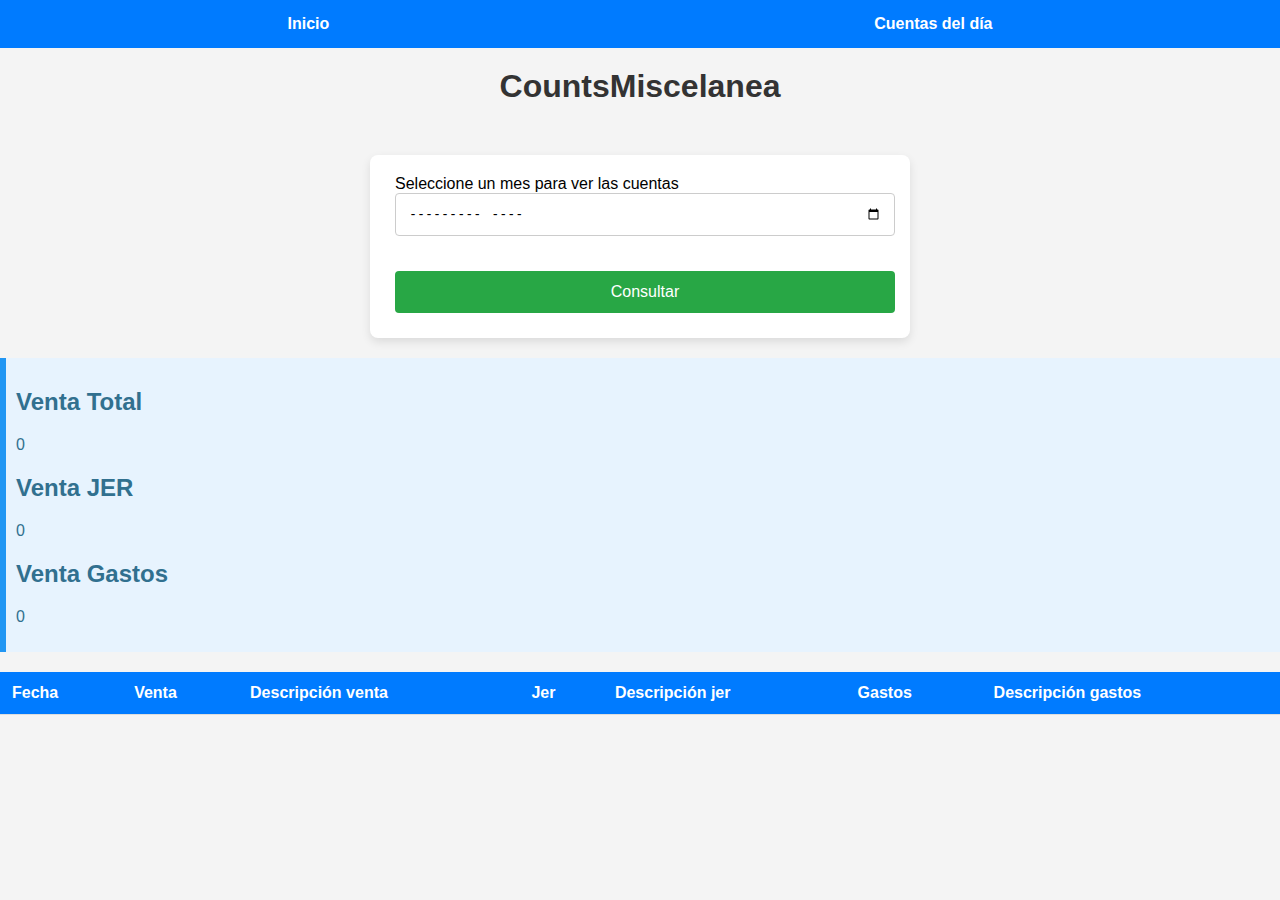
==== counts.html @ fca9a11a "update all app" ====
<!DOCTYPE html>
<html lang="es">

<head>
    <meta charset="UTF-8">
    <meta name="viewport" content="width=device-width, initial-scale=1.0">
    <meta http-equiv="X-UA-Compatible" content="ie=edge">
    <link rel="stylesheet" href="./css/style.css">
    <meta og:title="CountsMiscelanea">
    <meta og:description="App de ventas y gastos de la Papeleria y miscelanea">
    <meta og:url="https://counts-miscelanea.vercel.app/">
    <meta og:image="https://counts-miscelanea.vercel.app/">
    <meta og:site_name="CountsMiscelanea">
    <meta og:type="website">
    <meta og:locale="es_CO">
    <meta og:author="Metatech">
    <link rel="shortcut icon" href="https://static.thenounproject.com/png/154887-200.png" type="image/png">

    <title>CountsMiscelanea</title>
</head>

<body>
    <div id="nav">
        <a href="/index.html">Inicio</a>
        <a href="#nav" class="active">Cuentas del día</a>
        <!-- <a href="/graphics.html">Graficas del mes</a> -->

    </div>
    <h1>CountsMiscelanea</h1>
    <div>
        <div>
            <form action="">
                <div>
                    <label for="dateMonthSearch">Seleccione un mes para ver las cuentas</label>
                   <input type="month" name="dateMonthSearch" id="dateMonthSearch" required>
                </div>
                <input type="submit" value="Consultar" id="btnSearch">
            </form>
            <div id="messageResult">
                <div>
                    <h2>Venta Total</h2>
                    <p id="totalVenta"></p>
                </div>
                <div>
                    <h2>Venta JER</h2>
                    <p id="totalJER"></p>
                </div>
                <div>
                    <h2>Venta Gastos</h2>
                    <p id="totalGastos"></p>
                </div>
            </div>
        </div>
        <div>
            <table>
                <thead>
                    <tr>
                        <th>Fecha</th>
                        <th>Venta</th>
                        <th>Descripción venta</th>
                        <th>Jer</th>
                        <th>Descripción jer</th>
                        <th>Gastos</th>
                        <th>Descripción gastos</th>
                    </tr>
                </thead>
                <tbody id="counts">
                </tbody>
            </table>
        </div>
    </div>

    <script src="./js/counts.js"></script>
</body>

</html>
---- css/style.css ----
/* Estilos generales */
body {
  font-family: "Arial", sans-serif;
  background-color: #f4f4f4;
  margin: 0;
  padding: 0;
}

/* Navegación */
#nav {
  background-color: #007bff;
  color: white;
  padding: 15px;
  text-align: center;
  position: sticky;
  top: 0;
  z-index: 1000;
  display: flex;
  justify-content: space-around;
  align-items: center;
}

#nav a {
  color: white;
  text-decoration: none;
  margin: 0 15px;
  font-weight: bold;
  transition: color 0.3s;
}

#nav a:hover {
  color: #ffcc00; /* Color al pasar el mouse */
}

/* Títulos */
h1 {
  text-align: center;
  color: #333;
  margin: 20px 0;
}

/* Contenedor principal */
.container {
  width: 90%;
  max-width: 1200px;
  margin: auto;
  overflow: hidden;
}

/* Formularios */
form {
  background: white;
  padding: 20px;
  margin: 20px 0;
  border-radius: 8px;
  box-shadow: 0 4px 10px rgba(0, 0, 0, 0.1);
  display: flex;
  flex-wrap: wrap;
  flex-direction: column;
  justify-content: space-between;
  align-items: center;
  transition: box-shadow 0.3s;
  max-width: 500px;
  margin: auto;
  margin-top: 50px;
  gap: 15px;
}

form:hover {
  box-shadow: 0 8px 16px rgba(0, 0, 0, 0.2);
}

form label {
  width: 100%;
}   

form div {
  width: 100%;
}

form p {
  width: 100%;
}

form input,
form select {
  width: 100%;
  padding: 12px;
  border: 1px solid #ccc;
  border-radius: 4px;
  box-sizing: border-box;
  margin-bottom: 15px; /* Espaciado entre campos */
}


/* Estilos de entrada */
input[type="text"],
input[type="number"],
input[type="date"],
select {
  width: 100%;
  padding: 12px;
  border: 1px solid #ccc;
  border-radius: 4px;
  box-sizing: border-box;
  transition: border-color 0.3s;
  margin-bottom: 15px; /* Espaciado entre campos */
}

input[type="text"]:focus,
input[type="number"]:focus,
input[type="date"]:focus,
select:focus {
  border-color: #007bff; /* Color al enfocar */
}

/* Botones */
button,
input[type="button"],
input[type="submit"] {
  background-color: #28a745;
  color: white;
  border: none;
  padding: 12px 20px;
  border-radius: 4px;
  cursor: pointer;
  font-size: 16px;
  transition: background-color 0.3s;
  margin: 5px; /* Espaciado entre botones */
  flex: 1; /* Permitir que los botones crezcan */
}

button:hover,
input[type="button"]:hover,
input[type="submit"]:hover {
  background-color: #218838;
}

/* Disposición de botones en formularios */
.form-buttons {
  display: flex;
  justify-content: space-between; /* Espacio entre botones */
  flex-wrap: wrap; /* Permitir que los botones se envuelvan en pantallas pequeñas */
}

/* Tablas */
table {
  width: 100%;
  border-collapse: collapse;
  margin-top: 20px;
}

th,
td {
  padding: 12px;
  text-align: left;
  border-bottom: 1px solid #ddd;
}

th {
  background-color: #007bff;
  color: white;
}

tbody tr:hover {
  background-color: #f1f1f1;
}

/* Mensajes */
#messageResult {
  margin: 20px 0;
  padding: 10px;
  background-color: #e7f3fe;
  border-left: 6px solid #2196f3;
  color: #31708f;
}

/* Estilos responsivos */
@media (max-width: 768px) {
  #nav {
    padding: 10px;
  }

  #nav a {
    margin: 0 10px;
    font-size: 14px;
  }

  form {
    padding: 15px;
  }

  h1 {
    font-size: 24px;
  }

  button,
  input[type="button"],
  input[type="submit"] {
    flex: 1; /* Botones ocupan el mismo espacio */
    margin: 5px 0; /* Espaciado vertical en botones */
  }
}

@media (max-width: 480px) {
  #nav a {
    display: block;
    margin: 5px 0;
  }

  form {
    margin: 10px 0;
  }
}
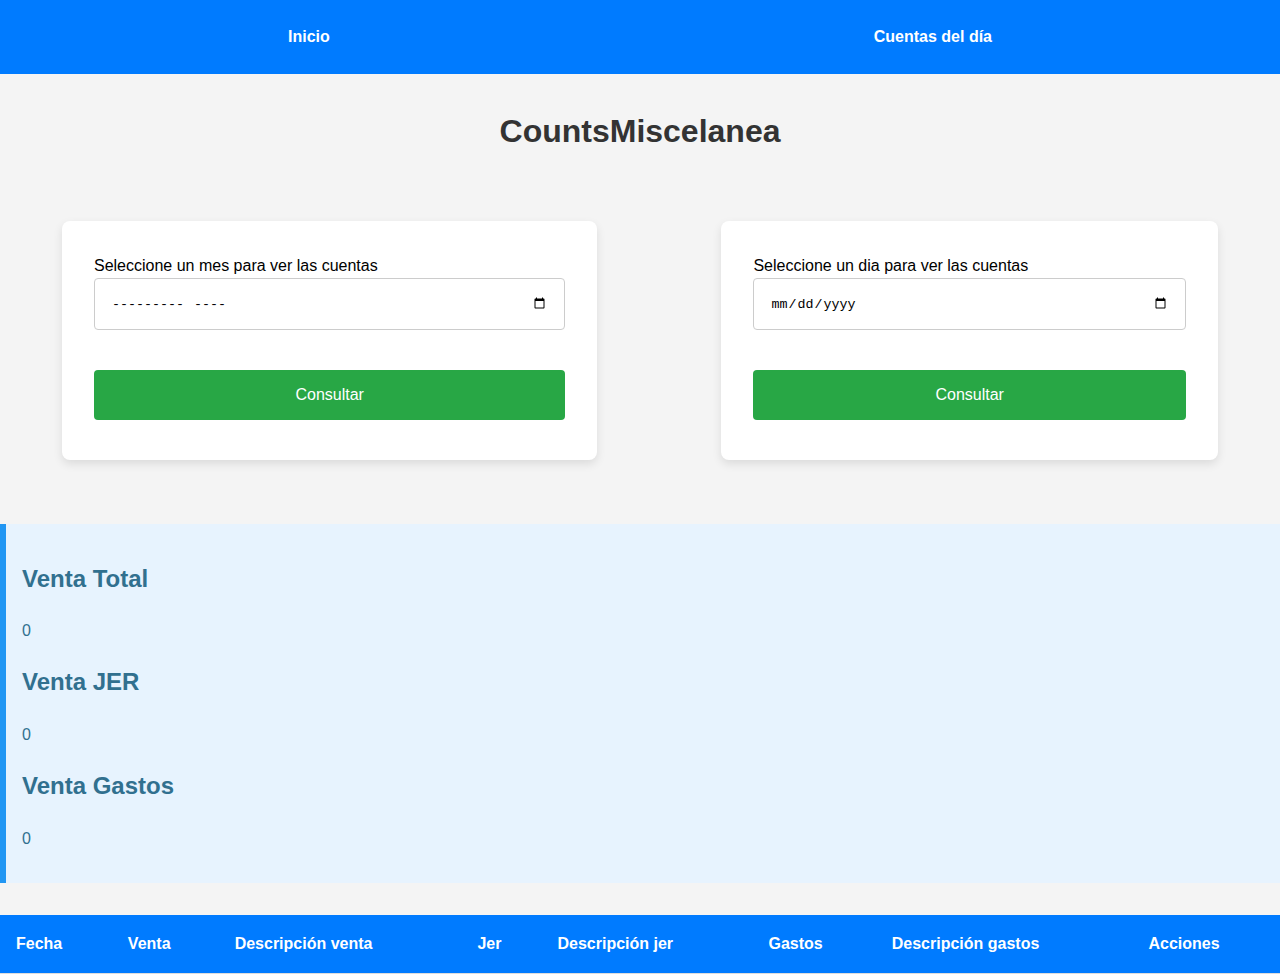
==== commit 4f3992a6: "update filters and styles" ====
--- a/counts.html
+++ b/counts.html
@@ -29,13 +29,25 @@
     <h1>CountsMiscelanea</h1>
     <div>
         <div>
-            <form action="">
-                <div>
-                    <label for="dateMonthSearch">Seleccione un mes para ver las cuentas</label>
-                   <input type="month" name="dateMonthSearch" id="dateMonthSearch" required>
-                </div>
-                <input type="submit" value="Consultar" id="btnSearch">
-            </form>
+            <div class="search">
+
+                <form action="">
+                    <div>
+                        <label for="dateMonthSearch">Seleccione un mes para ver las cuentas</label>
+                        <input type="month" name="dateMonthSearch" id="dateMonthSearch" required>
+                    </div>
+                    <input type="submit" value="Consultar" id="btnSearch">
+                </form>
+                <!-- --------------------------------------------------------------------- -->
+                <form action="">
+                    <div>
+                        <label for="dateDaySearch">Seleccione un dia para ver las cuentas</label>
+                        <input type="date" name="dateDaySearch" id="dateDaySearch" required>
+                    </div>
+                    <input type="submit" value="Consultar" id="btnSearchDay">
+                </form>
+ 
+            </div>
             <div id="messageResult">
                 <div>
                     <h2>Venta Total</h2>
@@ -62,6 +74,7 @@
                         <th>Descripción jer</th>
                         <th>Gastos</th>
                         <th>Descripción gastos</th>
+                        <th>Acciones</th>
                     </tr>
                 </thead>
                 <tbody id="counts">
--- a/css/style.css
+++ b/css/style.css
@@ -1,214 +1,236 @@
 /* Estilos generales */
 body {
-  font-family: "Arial", sans-serif;
-  background-color: #f4f4f4;
-  margin: 0;
-  padding: 0;
-}
-
-/* Navegación */
-#nav {
-  background-color: #007bff;
-  color: white;
-  padding: 15px;
-  text-align: center;
-  position: sticky;
-  top: 0;
-  z-index: 1000;
-  display: flex;
-  justify-content: space-around;
-  align-items: center;
-}
-
-#nav a {
-  color: white;
-  text-decoration: none;
-  margin: 0 15px;
-  font-weight: bold;
-  transition: color 0.3s;
-}
-
-#nav a:hover {
-  color: #ffcc00; /* Color al pasar el mouse */
-}
-
-/* Títulos */
-h1 {
-  text-align: center;
-  color: #333;
-  margin: 20px 0;
-}
-
-/* Contenedor principal */
-.container {
-  width: 90%;
-  max-width: 1200px;
-  margin: auto;
-  overflow: hidden;
-}
-
-/* Formularios */
-form {
-  background: white;
-  padding: 20px;
-  margin: 20px 0;
-  border-radius: 8px;
-  box-shadow: 0 4px 10px rgba(0, 0, 0, 0.1);
-  display: flex;
-  flex-wrap: wrap;
-  flex-direction: column;
-  justify-content: space-between;
-  align-items: center;
-  transition: box-shadow 0.3s;
-  max-width: 500px;
-  margin: auto;
-  margin-top: 50px;
-  gap: 15px;
-}
-
-form:hover {
-  box-shadow: 0 8px 16px rgba(0, 0, 0, 0.2);
-}
-
-form label {
-  width: 100%;
-}   
-
-form div {
-  width: 100%;
-}
-
-form p {
-  width: 100%;
-}
-
-form input,
-form select {
-  width: 100%;
-  padding: 12px;
-  border: 1px solid #ccc;
-  border-radius: 4px;
-  box-sizing: border-box;
-  margin-bottom: 15px; /* Espaciado entre campos */
-}
-
-
-/* Estilos de entrada */
-input[type="text"],
-input[type="number"],
-input[type="date"],
-select {
-  width: 100%;
-  padding: 12px;
-  border: 1px solid #ccc;
-  border-radius: 4px;
-  box-sizing: border-box;
-  transition: border-color 0.3s;
-  margin-bottom: 15px; /* Espaciado entre campos */
-}
-
-input[type="text"]:focus,
-input[type="number"]:focus,
-input[type="date"]:focus,
-select:focus {
-  border-color: #007bff; /* Color al enfocar */
-}
-
-/* Botones */
-button,
-input[type="button"],
-input[type="submit"] {
-  background-color: #28a745;
-  color: white;
-  border: none;
-  padding: 12px 20px;
-  border-radius: 4px;
-  cursor: pointer;
-  font-size: 16px;
-  transition: background-color 0.3s;
-  margin: 5px; /* Espaciado entre botones */
-  flex: 1; /* Permitir que los botones crezcan */
-}
-
-button:hover,
-input[type="button"]:hover,
-input[type="submit"]:hover {
-  background-color: #218838;
-}
-
-/* Disposición de botones en formularios */
-.form-buttons {
-  display: flex;
-  justify-content: space-between; /* Espacio entre botones */
-  flex-wrap: wrap; /* Permitir que los botones se envuelvan en pantallas pequeñas */
-}
-
-/* Tablas */
-table {
-  width: 100%;
-  border-collapse: collapse;
-  margin-top: 20px;
-}
-
-th,
-td {
-  padding: 12px;
-  text-align: left;
-  border-bottom: 1px solid #ddd;
-}
-
-th {
-  background-color: #007bff;
-  color: white;
-}
-
-tbody tr:hover {
-  background-color: #f1f1f1;
-}
-
-/* Mensajes */
-#messageResult {
-  margin: 20px 0;
-  padding: 10px;
-  background-color: #e7f3fe;
-  border-left: 6px solid #2196f3;
-  color: #31708f;
-}
-
-/* Estilos responsivos */
-@media (max-width: 768px) {
+    font-family: "Arial", sans-serif;
+    background-color: #f4f4f4;
+    margin: 0;
+    padding: 0;
+    min-height: 100dvh;
+    overflow-x: hidden;
+    line-height: 1.6;
+    font-size: 1rem; /* Tamaño base */
+  }
+  
+  /* Navegación */
   #nav {
-    padding: 10px;
-  }
-
+    background-color: #007bff;
+    color: white;
+    padding: 1.5rem 1rem;
+    text-align: center;
+    position: sticky;
+    top: 0;
+    z-index: 1000;
+    display: flex;
+    justify-content: space-around;
+    align-items: center;
+  }
+  
   #nav a {
-    margin: 0 10px;
-    font-size: 14px;
-  }
-
+    color: white;
+    text-decoration: none;
+    margin: 0 1.5rem;
+    font-weight: bold;
+    transition: color 0.3s;
+    font-size: 1rem; /* Ajuste base */
+  }
+  
+  #nav a:hover {
+    color: #ffcc00;
+  }
+  
+  /* Títulos */
+  h1 {
+    text-align: center;
+    color: #333;
+    margin: 2rem 0;
+    font-size: 2rem;
+  }
+  
+  /* Contenedor principal */
+  .container {
+    width: 90%;
+    max-width: 80dvw;
+    margin: 0 auto;
+    overflow: hidden;
+    padding: 0 1rem;
+  }
+  
+  /* Formularios */
   form {
-    padding: 15px;
-  }
-
-  h1 {
-    font-size: 24px;
-  }
-
+    background: white;
+    padding: 2rem;
+    margin: 2rem 0;
+    border-radius: 8px;
+    box-shadow: 0 4px 10px rgba(0, 0, 0, 0.1);
+    display: flex;
+    flex-direction: column;
+    align-items: center;
+    transition: box-shadow 0.3s;
+    max-width: 40dvw;
+    margin: 2rem auto;
+    gap: 1rem;
+  }
+  
+  form:hover {
+    box-shadow: 0 8px 16px rgba(0, 0, 0, 0.2);
+  }
+  
+  form label,
+  form div,
+  form p {
+    width: 100%;
+  }
+  
+  form input,
+  form select {
+    width: 100%;
+    padding: 1rem;
+    border: 1px solid #ccc;
+    border-radius: 4px;
+    box-sizing: border-box;
+    transition: border-color 0.3s;
+    margin-bottom: 1rem;
+  }
+  
+  /* Estilos de entrada */
+  input[type="text"],
+  input[type="number"],
+  input[type="date"],
+  select {
+    width: 100%;
+    padding: 1rem;
+    border: 1px solid #ccc;
+    border-radius: 4px;
+    box-sizing: border-box;
+    transition: border-color 0.3s;
+    margin-bottom: 1rem;
+  }
+  
+  input[type="text"]:focus,
+  input[type="number"]:focus,
+  input[type="date"]:focus,
+  select:focus {
+    border-color: #007bff;
+  }
+  
+  /* Botones */
   button,
   input[type="button"],
   input[type="submit"] {
-    flex: 1; /* Botones ocupan el mismo espacio */
-    margin: 5px 0; /* Espaciado vertical en botones */
-  }
-}
-
-@media (max-width: 480px) {
-  #nav a {
-    display: block;
-    margin: 5px 0;
-  }
-
-  form {
-    margin: 10px 0;
-  }
-}
+    background-color: #28a745;
+    color: white;
+    border: none;
+    padding: 1rem 2rem;
+    border-radius: 4px;
+    cursor: pointer;
+    font-size: 1rem;
+    transition: background-color 0.3s;
+    flex: 1;
+    margin: 0.5rem;
+  }
+  
+  button:hover,
+  input[type="button"]:hover,
+  input[type="submit"]:hover {
+    background-color: #218838;
+  }
+  
+  /* Disposición de botones en formularios */
+  .form-buttons {
+    display: flex;
+    justify-content: space-between;
+    flex-wrap: wrap;
+  }
+  
+  /* Tablas */
+  table {
+    width: 100%;
+    border-collapse: collapse;
+    margin-top: 2rem;
+  }
+  
+  th,
+  td {
+    padding: 1rem;
+    text-align: left;
+    border-bottom: 1px solid #ddd;
+  }
+  
+  th {
+    background-color: #007bff;
+    color: white;
+  }
+  
+  tbody tr:hover {
+    background-color: #f1f1f1;
+  }
+  
+  .search {
+    display: flex;
+    justify-content: space-evenly;
+    flex-wrap: wrap;
+  }
+  
+  /* Mensajes */
+  #messageResult {
+    margin: 2rem 0;
+    padding: 1rem;
+    background-color: #e7f3fe;
+    border-left: 6px solid #2196f3;
+    color: #31708f;
+  }
+  
+  /* Estilos responsivos */
+  @media (max-width: 768px) {
+    body {
+      font-size: 0.9rem;
+    }
+  
+    #nav {
+      flex-direction: column;
+      padding: 1rem;
+    }
+  
+    #nav a {
+      margin: 0.5rem 0;
+      font-size: 0.9rem;
+    }
+  
+    form {
+      max-width: 90%;
+      padding: 1.5rem;
+    }
+  
+    h1 {
+      font-size: 1.8rem;
+    }
+  
+    button,
+    input[type="button"],
+    input[type="submit"] {
+      margin: 0.5rem 0;
+      padding: 0.8rem 1.5rem;
+    }
+  }
+  
+  @media (max-width: 480px) {
+    body {
+      font-size: 0.8rem;
+    }
+  
+    #nav {
+      padding: 0.5rem;
+    }
+  
+    form {
+      padding: 1rem;
+      max-width: 100%;
+    }
+  
+    button,
+    input[type="button"],
+    input[type="submit"] {
+      padding: 0.7rem 1rem;
+      margin: 0.5rem 0;
+    }
+  }
+  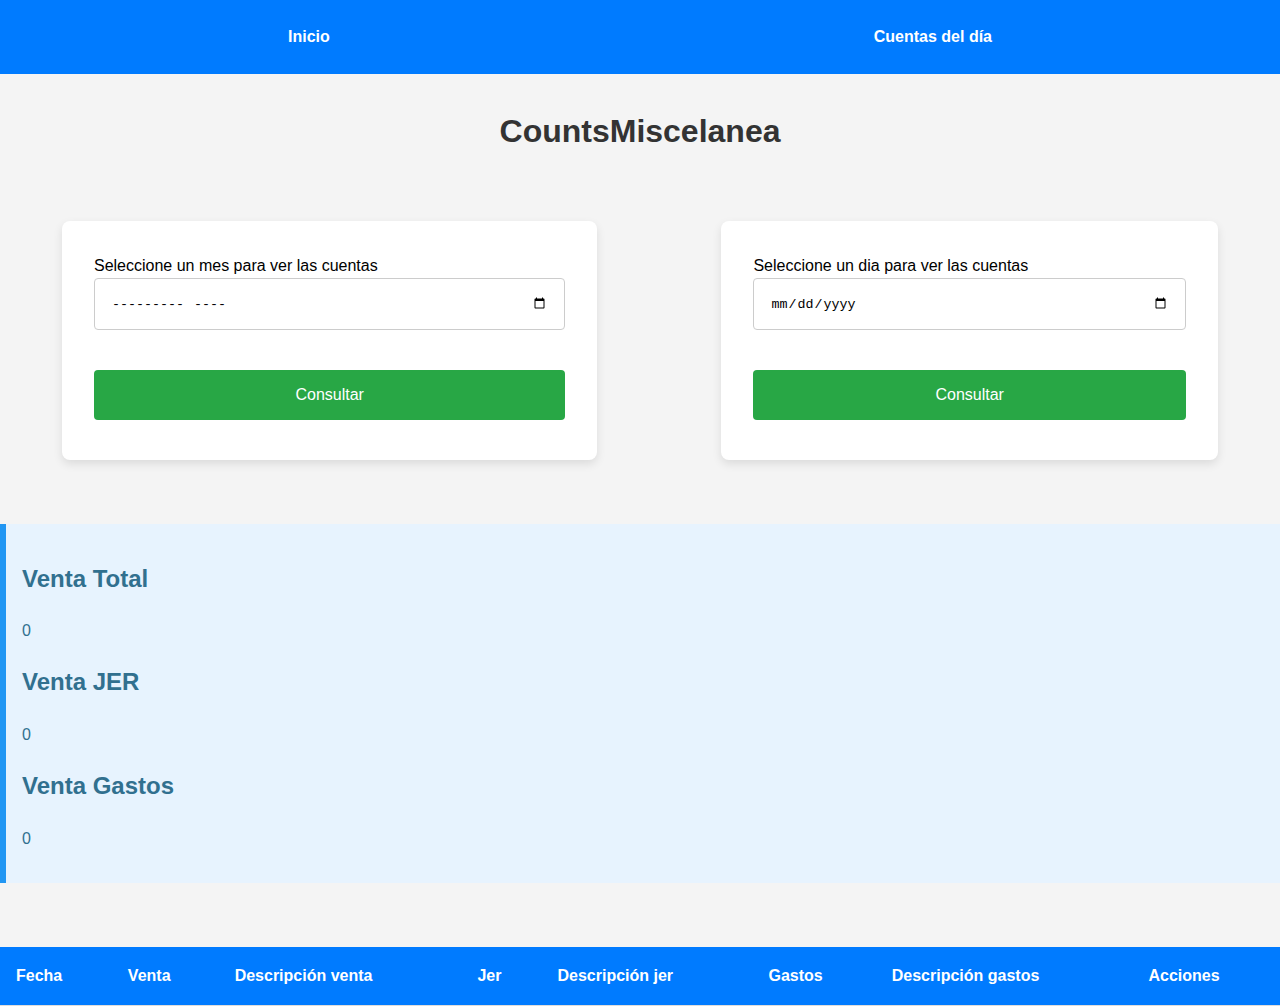
==== commit e5f0aebf: "update styles" ====
--- a/counts.html
+++ b/counts.html
@@ -46,7 +46,7 @@
                     </div>
                     <input type="submit" value="Consultar" id="btnSearchDay">
                 </form>
- 
+
             </div>
             <div id="messageResult">
                 <div>
@@ -63,7 +63,7 @@
                 </div>
             </div>
         </div>
-        <div>
+        <div class="container">
             <table>
                 <thead>
                     <tr>
--- a/css/style.css
+++ b/css/style.css
@@ -1,236 +1,235 @@
 /* Estilos generales */
 body {
-    font-family: "Arial", sans-serif;
-    background-color: #f4f4f4;
-    margin: 0;
-    padding: 0;
-    min-height: 100dvh;
-    overflow-x: hidden;
-    line-height: 1.6;
-    font-size: 1rem; /* Tamaño base */
-  }
-  
-  /* Navegación */
+  font-family: "Arial", sans-serif;
+  background-color: #f4f4f4;
+  margin: 0;
+  padding: 0;
+  min-height: 100dvh;
+  overflow-x: hidden;
+  line-height: 1.6;
+  font-size: 1rem; /* Tamaño base */
+  max-width: 100dvw;
+}
+
+/* Navegación */
+#nav {
+  background-color: #007bff;
+  color: white;
+  padding: 1.5rem 1rem;
+  text-align: center;
+  position: sticky;
+  top: 0;
+  z-index: 1000;
+  display: flex;
+  justify-content: space-around;
+  align-items: center;
+}
+
+#nav a {
+  color: white;
+  text-decoration: none;
+  margin: 0 1.5rem;
+  font-weight: bold;
+  transition: color 0.3s;
+  font-size: 1rem; /* Ajuste base */
+}
+
+#nav a:hover {
+  color: #ffcc00;
+}
+
+/* Títulos */
+h1 {
+  text-align: center;
+  color: #333;
+  margin: 2rem 0;
+  font-size: 2rem;
+}
+
+/* Contenedor principal */
+.container {
+  width: 100%;
+  max-width: 100dvw;
+  margin: 0 auto;
+  overflow: hidden;
+}
+
+/* Formularios */
+form {
+  background: white;
+  padding: 2rem;
+  margin: 2rem 0;
+  border-radius: 8px;
+  box-shadow: 0 4px 10px rgba(0, 0, 0, 0.1);
+  display: flex;
+  flex-direction: column;
+  align-items: center;
+  transition: box-shadow 0.3s;
+  max-width: 40dvw;
+  margin: 2rem auto;
+  gap: 1rem;
+}
+
+form:hover {
+  box-shadow: 0 8px 16px rgba(0, 0, 0, 0.2);
+}
+
+form label,
+form div,
+form p {
+  width: 100%;
+}
+
+form input,
+form select {
+  width: 100%;
+  padding: 1rem;
+  border: 1px solid #ccc;
+  border-radius: 4px;
+  box-sizing: border-box;
+  transition: border-color 0.3s;
+  margin-bottom: 1rem;
+}
+
+/* Estilos de entrada */
+input[type="text"],
+input[type="number"],
+input[type="date"],
+select {
+  width: 100%;
+  padding: 1rem;
+  border: 1px solid #ccc;
+  border-radius: 4px;
+  box-sizing: border-box;
+  transition: border-color 0.3s;
+  margin-bottom: 1rem;
+}
+
+input[type="text"]:focus,
+input[type="number"]:focus,
+input[type="date"]:focus,
+select:focus {
+  border-color: #007bff;
+}
+
+/* Botones */
+button,
+input[type="button"],
+input[type="submit"] {
+  background-color: #28a745;
+  color: white;
+  border: none;
+  padding: 1rem 2rem;
+  border-radius: 4px;
+  cursor: pointer;
+  font-size: 1rem;
+  transition: background-color 0.3s;
+  flex: 1;
+  margin: 0.5rem;
+}
+
+button:hover,
+input[type="button"]:hover,
+input[type="submit"]:hover {
+  background-color: #218838;
+}
+
+/* Disposición de botones en formularios */
+.form-buttons {
+  display: flex;
+  justify-content: space-between;
+  flex-wrap: wrap;
+}
+
+/* Tablas */
+table {
+  width: 100%;
+  border-collapse: collapse;
+  margin-top: 2rem;
+}
+
+th,
+td {
+  padding: 1rem;
+  text-align: left;
+  border-bottom: 1px solid #ddd;
+}
+
+th {
+  background-color: #007bff;
+  color: white;
+}
+
+tbody tr:hover {
+  background-color: #f1f1f1;
+}
+
+.search {
+  display: flex;
+  justify-content: space-evenly;
+  flex-wrap: wrap;
+}
+
+/* Mensajes */
+#messageResult {
+  margin: 2rem 0;
+  padding: 1rem;
+  background-color: #e7f3fe;
+  border-left: 6px solid #2196f3;
+  color: #31708f;
+}
+
+/* Estilos responsivos */
+@media (max-width: 768px) {
+  body {
+    font-size: 0.9rem;
+  }
+
   #nav {
-    background-color: #007bff;
-    color: white;
-    padding: 1.5rem 1rem;
-    text-align: center;
-    position: sticky;
-    top: 0;
-    z-index: 1000;
-    display: flex;
-    justify-content: space-around;
-    align-items: center;
-  }
-  
+    flex-direction: column;
+    padding: 1rem;
+  }
+
   #nav a {
-    color: white;
-    text-decoration: none;
-    margin: 0 1.5rem;
-    font-weight: bold;
-    transition: color 0.3s;
-    font-size: 1rem; /* Ajuste base */
-  }
-  
-  #nav a:hover {
-    color: #ffcc00;
-  }
-  
-  /* Títulos */
+    margin: 0.5rem 0;
+    font-size: 0.9rem;
+  }
+
+  form {
+    max-width: 90%;
+    padding: 1.5rem;
+  }
+
   h1 {
-    text-align: center;
-    color: #333;
-    margin: 2rem 0;
-    font-size: 2rem;
-  }
-  
-  /* Contenedor principal */
-  .container {
-    width: 90%;
-    max-width: 80dvw;
-    margin: 0 auto;
-    overflow: hidden;
-    padding: 0 1rem;
-  }
-  
-  /* Formularios */
-  form {
-    background: white;
-    padding: 2rem;
-    margin: 2rem 0;
-    border-radius: 8px;
-    box-shadow: 0 4px 10px rgba(0, 0, 0, 0.1);
-    display: flex;
-    flex-direction: column;
-    align-items: center;
-    transition: box-shadow 0.3s;
-    max-width: 40dvw;
-    margin: 2rem auto;
-    gap: 1rem;
-  }
-  
-  form:hover {
-    box-shadow: 0 8px 16px rgba(0, 0, 0, 0.2);
-  }
-  
-  form label,
-  form div,
-  form p {
-    width: 100%;
-  }
-  
-  form input,
-  form select {
-    width: 100%;
-    padding: 1rem;
-    border: 1px solid #ccc;
-    border-radius: 4px;
-    box-sizing: border-box;
-    transition: border-color 0.3s;
-    margin-bottom: 1rem;
-  }
-  
-  /* Estilos de entrada */
-  input[type="text"],
-  input[type="number"],
-  input[type="date"],
-  select {
-    width: 100%;
-    padding: 1rem;
-    border: 1px solid #ccc;
-    border-radius: 4px;
-    box-sizing: border-box;
-    transition: border-color 0.3s;
-    margin-bottom: 1rem;
-  }
-  
-  input[type="text"]:focus,
-  input[type="number"]:focus,
-  input[type="date"]:focus,
-  select:focus {
-    border-color: #007bff;
-  }
-  
-  /* Botones */
+    font-size: 1.8rem;
+  }
+
   button,
   input[type="button"],
   input[type="submit"] {
-    background-color: #28a745;
-    color: white;
-    border: none;
-    padding: 1rem 2rem;
-    border-radius: 4px;
-    cursor: pointer;
-    font-size: 1rem;
-    transition: background-color 0.3s;
-    flex: 1;
-    margin: 0.5rem;
-  }
-  
-  button:hover,
-  input[type="button"]:hover,
-  input[type="submit"]:hover {
-    background-color: #218838;
-  }
-  
-  /* Disposición de botones en formularios */
-  .form-buttons {
-    display: flex;
-    justify-content: space-between;
-    flex-wrap: wrap;
-  }
-  
-  /* Tablas */
-  table {
-    width: 100%;
-    border-collapse: collapse;
-    margin-top: 2rem;
-  }
-  
-  th,
-  td {
+    margin: 0.5rem 0;
+    padding: 0.8rem 1.5rem;
+  }
+}
+
+@media (max-width: 480px) {
+  body {
+    font-size: 0.8rem;
+  }
+
+  #nav {
+    padding: 0.5rem;
+  }
+
+  form {
     padding: 1rem;
-    text-align: left;
-    border-bottom: 1px solid #ddd;
-  }
-  
-  th {
-    background-color: #007bff;
-    color: white;
-  }
-  
-  tbody tr:hover {
-    background-color: #f1f1f1;
-  }
-  
-  .search {
-    display: flex;
-    justify-content: space-evenly;
-    flex-wrap: wrap;
-  }
-  
-  /* Mensajes */
-  #messageResult {
-    margin: 2rem 0;
-    padding: 1rem;
-    background-color: #e7f3fe;
-    border-left: 6px solid #2196f3;
-    color: #31708f;
-  }
-  
-  /* Estilos responsivos */
-  @media (max-width: 768px) {
-    body {
-      font-size: 0.9rem;
-    }
-  
-    #nav {
-      flex-direction: column;
-      padding: 1rem;
-    }
-  
-    #nav a {
-      margin: 0.5rem 0;
-      font-size: 0.9rem;
-    }
-  
-    form {
-      max-width: 90%;
-      padding: 1.5rem;
-    }
-  
-    h1 {
-      font-size: 1.8rem;
-    }
-  
-    button,
-    input[type="button"],
-    input[type="submit"] {
-      margin: 0.5rem 0;
-      padding: 0.8rem 1.5rem;
-    }
-  }
-  
-  @media (max-width: 480px) {
-    body {
-      font-size: 0.8rem;
-    }
-  
-    #nav {
-      padding: 0.5rem;
-    }
-  
-    form {
-      padding: 1rem;
-      max-width: 100%;
-    }
-  
-    button,
-    input[type="button"],
-    input[type="submit"] {
-      padding: 0.7rem 1rem;
-      margin: 0.5rem 0;
-    }
-  }
-  +    max-width: 100%;
+  }
+
+  button,
+  input[type="button"],
+  input[type="submit"] {
+    padding: 0.7rem 1rem;
+    margin: 0.5rem 0;
+  }
+}
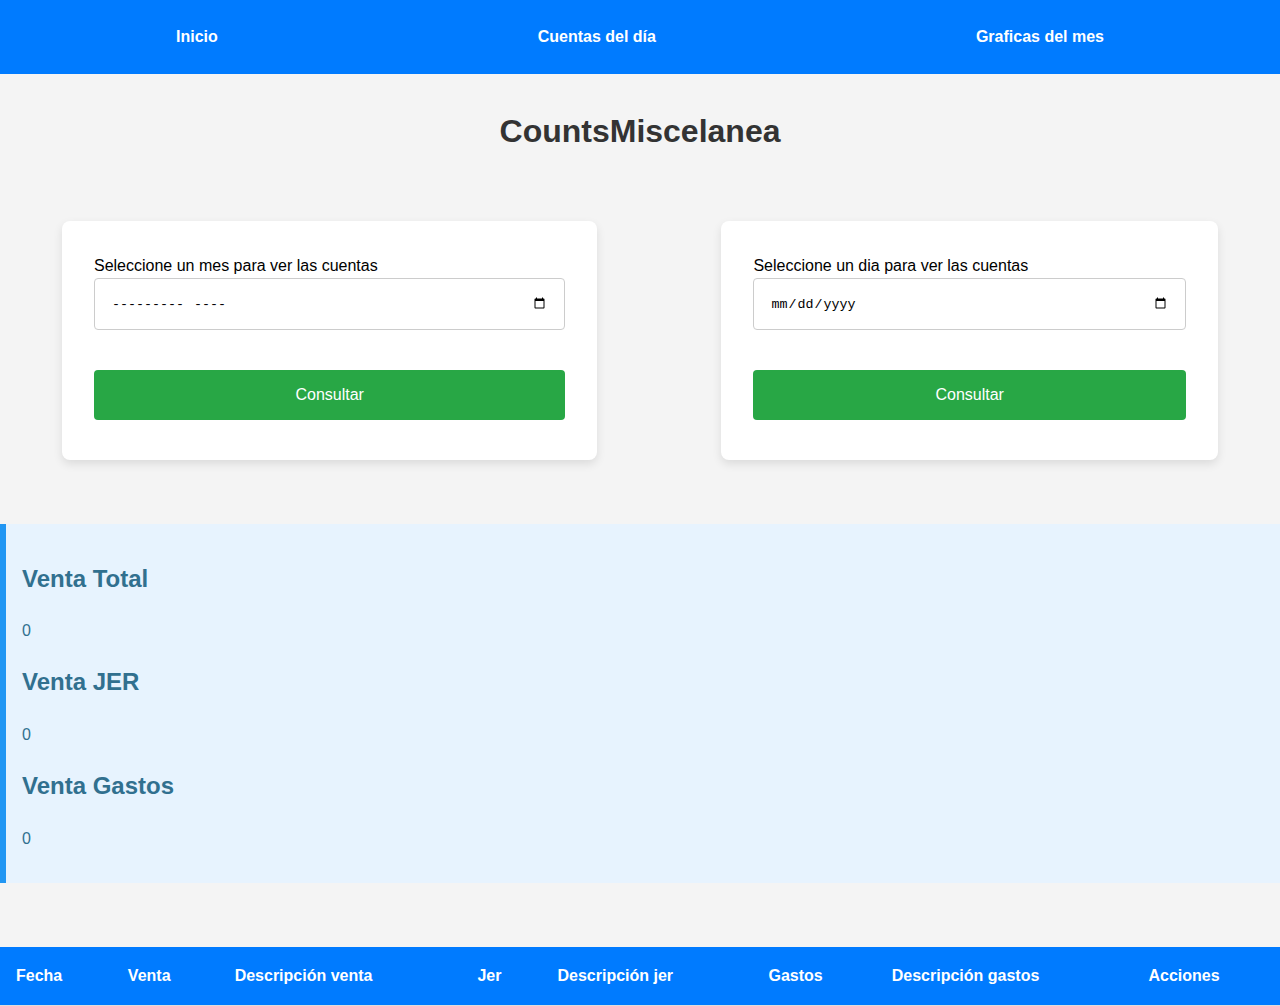
==== commit 07cedd3a: "upadate counts" ====
--- a/counts.html
+++ b/counts.html
@@ -23,7 +23,7 @@
     <div id="nav">
         <a href="/index.html">Inicio</a>
         <a href="#nav" class="active">Cuentas del día</a>
-        <!-- <a href="/graphics.html">Graficas del mes</a> -->
+        <a href="/graphics.html">Graficas del mes</a>
 
     </div>
     <h1>CountsMiscelanea</h1>
@@ -81,7 +81,9 @@
                 </tbody>
             </table>
         </div>
+       
     </div>
+    
 
     <script src="./js/counts.js"></script>
 </body>
--- a/css/style.css
+++ b/css/style.css
@@ -134,6 +134,30 @@
   background-color: #218838;
 }
 
+.countR {
+  position: fixed;
+  left: 1rem;
+  bottom: 1rem;
+  font-size: 0.8rem;
+  color: red;   
+  opacity: .5;
+  font-weight: bold;
+  text-transform: uppercase;
+}
+
+/* CSS para ajustar el tamaño de los gráficos */
+.chart-container {
+  width: 100%;
+  max-width: 600px; /* Limitar el tamaño máximo */
+  margin: auto; /* Centrar los gráficos */
+  margin-bottom: 2rem;
+}
+
+canvas {
+  width: 100%;
+  height: auto; /* Ajustar la altura automáticamente */
+}
+
 /* Disposición de botones en formularios */
 .form-buttons {
   display: flex;
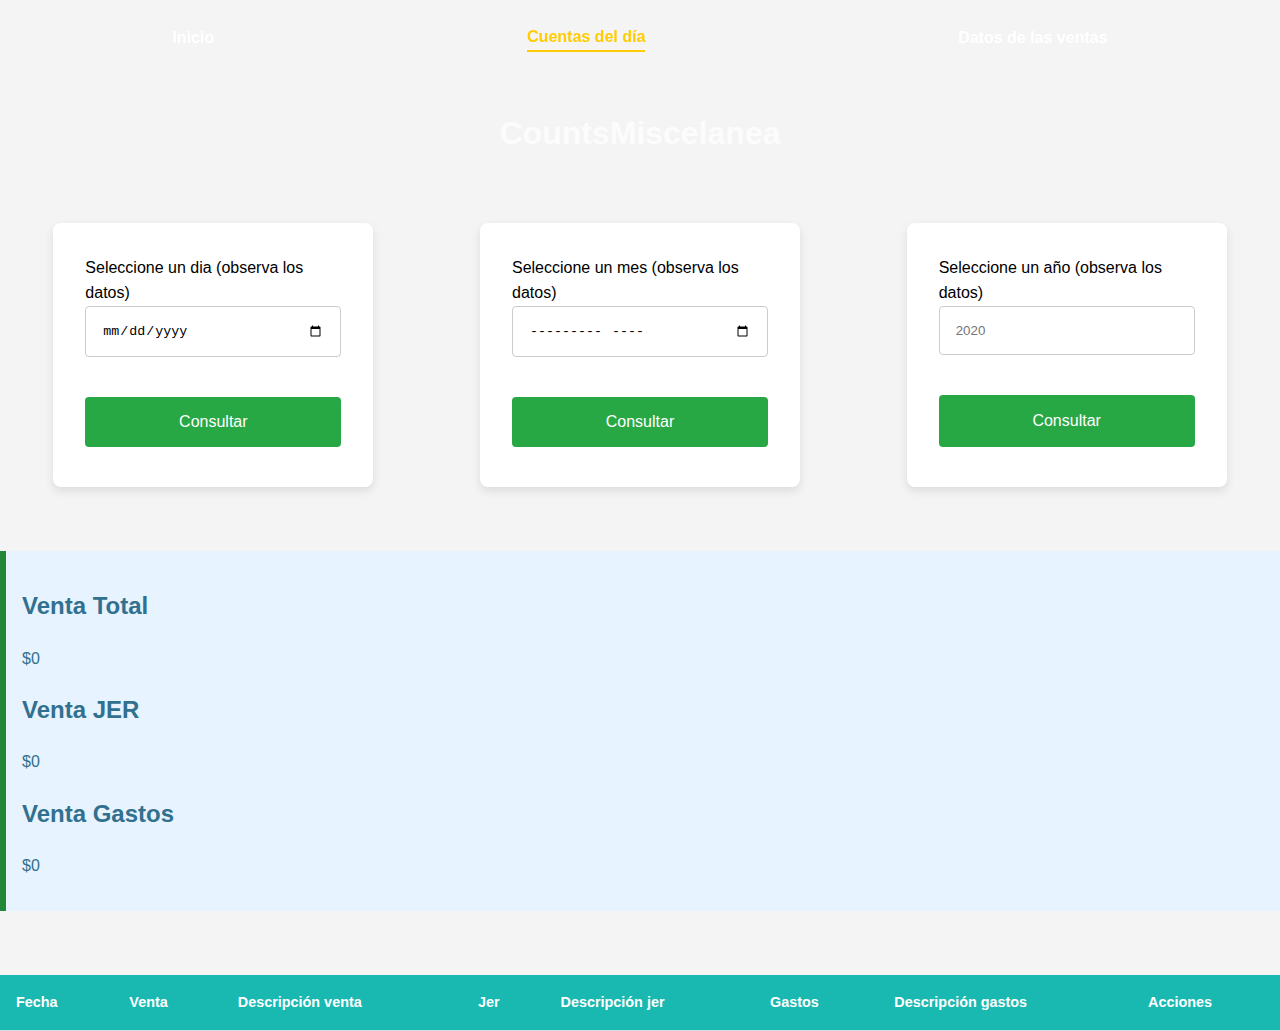
==== commit 8d3000f1: "Versoin 2 of the system" ====
--- a/counts.html
+++ b/counts.html
@@ -15,7 +15,7 @@
     <meta og:locale="es_CO">
     <meta og:author="Metatech">
     <link rel="shortcut icon" href="https://static.thenounproject.com/png/154887-200.png" type="image/png">
-
+    <script src="./js/indexedDB.js"></script>
     <title>CountsMiscelanea</title>
 </head>
 
@@ -23,7 +23,7 @@
     <div id="nav">
         <a href="/index.html">Inicio</a>
         <a href="#nav" class="active">Cuentas del día</a>
-        <a href="/graphics.html">Graficas del mes</a>
+        <a href="/graphics.html">Datos de las ventas</a>
 
     </div>
     <h1>CountsMiscelanea</h1>
@@ -31,35 +31,49 @@
         <div>
             <div class="search">
 
-                <form action="">
+
+                <form action="" class="formIn">
                     <div>
-                        <label for="dateMonthSearch">Seleccione un mes para ver las cuentas</label>
+                        <label for="dateDaySearch">Seleccione un dia (observa los datos)</label>
+                        <input type="date" name="dateDaySearch" id="dateDaySearch" required>
+                    </div>
+                    <input type="submit" value="Consultar" id="btnSearchDay">
+                </form>
+                <form action="" class="formIn">
+                    <div>
+                        <label for="dateMonthSearch">Seleccione un mes (observa los datos)</label>
                         <input type="month" name="dateMonthSearch" id="dateMonthSearch" required>
                     </div>
                     <input type="submit" value="Consultar" id="btnSearch">
                 </form>
                 <!-- --------------------------------------------------------------------- -->
-                <form action="">
+                <form action="" class="formIn">
                     <div>
-                        <label for="dateDaySearch">Seleccione un dia para ver las cuentas</label>
-                        <input type="date" name="dateDaySearch" id="dateDaySearch" required>
+                        <label for="dateYearSearch">Seleccione un año (observa los datos)</label>
+                        <input type="number" name="dateYearSearch" id="dateYearSearch" min="0" placeholder="2020"
+                            required>
                     </div>
-                    <input type="submit" value="Consultar" id="btnSearchDay">
+                    <input type="submit" value="Consultar" id="btnSearchYear">
                 </form>
+
 
             </div>
             <div id="messageResult">
-                <div>
-                    <h2>Venta Total</h2>
-                    <p id="totalVenta"></p>
-                </div>
-                <div>
-                    <h2>Venta JER</h2>
-                    <p id="totalJER"></p>
-                </div>
-                <div>
-                    <h2>Venta Gastos</h2>
-                    <p id="totalGastos"></p>
+                <div class="messageResultNoData hidden">No hay resultados para este mes.</div>
+                <div class="messageResultData">
+                    <div>
+
+                        <h2>Venta Total</h2>
+                        <p id="totalVenta"></p>
+                    </div>
+                    <div>
+                        <h2>Venta JER</h2>
+                        <p id="totalJER"></p>
+                    </div>
+                    <div>
+                        <h2>Venta Gastos</h2>
+                        <p id="totalGastos"></p>
+                    </div>
                 </div>
             </div>
         </div>
@@ -81,9 +95,9 @@
                 </tbody>
             </table>
         </div>
-       
+
     </div>
-    
+
 
     <script src="./js/counts.js"></script>
 </body>
--- a/css/style.css
+++ b/css/style.css
@@ -2,18 +2,35 @@
 body {
   font-family: "Arial", sans-serif;
   background-color: #f4f4f4;
+  background-image: url("https://img.freepik.com/vector-gratis/estilo-moderno-minimalista-onda-fondo_483537-5220.jpg?size=626&ext=jpg&ga=GA1.1.2008272138.1727308800&semt=ais_hybrid");
+  background-size: cover;
+  background-repeat: no-repeat;
+  background-position: center;
   margin: 0;
-  padding: 0;
   min-height: 100dvh;
   overflow-x: hidden;
   line-height: 1.6;
   font-size: 1rem; /* Tamaño base */
   max-width: 100dvw;
+  width: 100dvw;
+  overflow-x: hidden;
+ 
+  
+}
+
+::-webkit-scrollbar {
+  width: .3rem;
+}
+::-webkit-scrollbar-track {
+  background: #19b8b1;
+}
+::-webkit-scrollbar-thumb {
+  background: #ffcc00;
 }
 
 /* Navegación */
 #nav {
-  background-color: #007bff;
+  background-color: transparent;
   color: white;
   padding: 1.5rem 1rem;
   text-align: center;
@@ -23,6 +40,9 @@
   display: flex;
   justify-content: space-around;
   align-items: center;
+  animation: navLinkFade linear both;
+  animation-timeline: scroll();
+  animation-range: 0 100px;
 }
 
 #nav a {
@@ -38,10 +58,16 @@
   color: #ffcc00;
 }
 
+#nav .active {
+  color: #ffcc00;
+  font-weight: bold;
+  border-bottom: 2px solid #ffcc00;
+}
+
 /* Títulos */
 h1 {
   text-align: center;
-  color: #333;
+  color: #fcfcfc;
   margin: 2rem 0;
   font-size: 2rem;
 }
@@ -51,7 +77,7 @@
   width: 100%;
   max-width: 100dvw;
   margin: 0 auto;
-  overflow: hidden;
+  overflow-x: scroll;
 }
 
 /* Formularios */
@@ -70,6 +96,10 @@
   gap: 1rem;
 }
 
+.formIn {
+  width: 20%;
+}
+
 form:hover {
   box-shadow: 0 8px 16px rgba(0, 0, 0, 0.2);
 }
@@ -109,7 +139,7 @@
 input[type="number"]:focus,
 input[type="date"]:focus,
 select:focus {
-  border-color: #007bff;
+  border-color: #19b8b1;
 }
 
 /* Botones */
@@ -134,28 +164,56 @@
   background-color: #218838;
 }
 
+.hidden {
+  display: none;
+}
+
 .countR {
   position: fixed;
   left: 1rem;
   bottom: 1rem;
   font-size: 0.8rem;
-  color: red;   
-  opacity: .5;
+  color: red;
+  opacity: 0.7;
   font-weight: bold;
   text-transform: uppercase;
 }
 
+.delete {
+  background-color: rgba(255, 0, 0, 0.349);
+  color: rgba(139, 0, 0, 0.829);
+  border: none;
+  opacity: 0.7;
+  cursor: pointer;
+  text-align: center;
+  text-decoration: none;
+  font-weight: bold;
+}
+
+.delete:hover {
+  background-color: rgba(255, 0, 0, 0.582);
+  color: rgb(255, 5, 5);
+  opacity: 0.8;
+  font-weight: bolder;
+}
+
 /* CSS para ajustar el tamaño de los gráficos */
 .chart-container {
-  width: 100%;
+  width: 90%;
   max-width: 600px; /* Limitar el tamaño máximo */
   margin: auto; /* Centrar los gráficos */
   margin-bottom: 2rem;
+  color: #131313;
+  background-color: #ffffff;
+  padding: 1rem;
+  border-radius: 8px;
+  box-shadow: 0 4px 10px rgba(0, 0, 0, 0.1);
 }
 
 canvas {
   width: 100%;
-  height: auto; /* Ajustar la altura automáticamente */
+  height: auto;
+  color: #ffffff;
 }
 
 /* Disposición de botones en formularios */
@@ -170,6 +228,10 @@
   width: 100%;
   border-collapse: collapse;
   margin-top: 2rem;
+  font-size: 0.9rem;
+  max-width: 100dvw;
+  overflow-x: auto;
+  white-space: nowrap;
 }
 
 th,
@@ -180,8 +242,16 @@
 }
 
 th {
-  background-color: #007bff;
+  background-color: #19b8b1;
   color: white;
+}
+
+tbody tr:nth-child(even) {
+  background-color: #f2f2f2;
+}
+
+tbody tr:nth-child(odd) {
+  background-color: #fff;
 }
 
 tbody tr:hover {
@@ -199,7 +269,7 @@
   margin: 2rem 0;
   padding: 1rem;
   background-color: #e7f3fe;
-  border-left: 6px solid #2196f3;
+  border-left: 6px solid #218838;
   color: #31708f;
 }
 
@@ -257,3 +327,12 @@
     margin: 0.5rem 0;
   }
 }
+
+@keyframes navLinkFade {
+  from {
+    background-color: transparent;
+  }
+  to {
+    background-color: #19b8b0;
+  }
+}
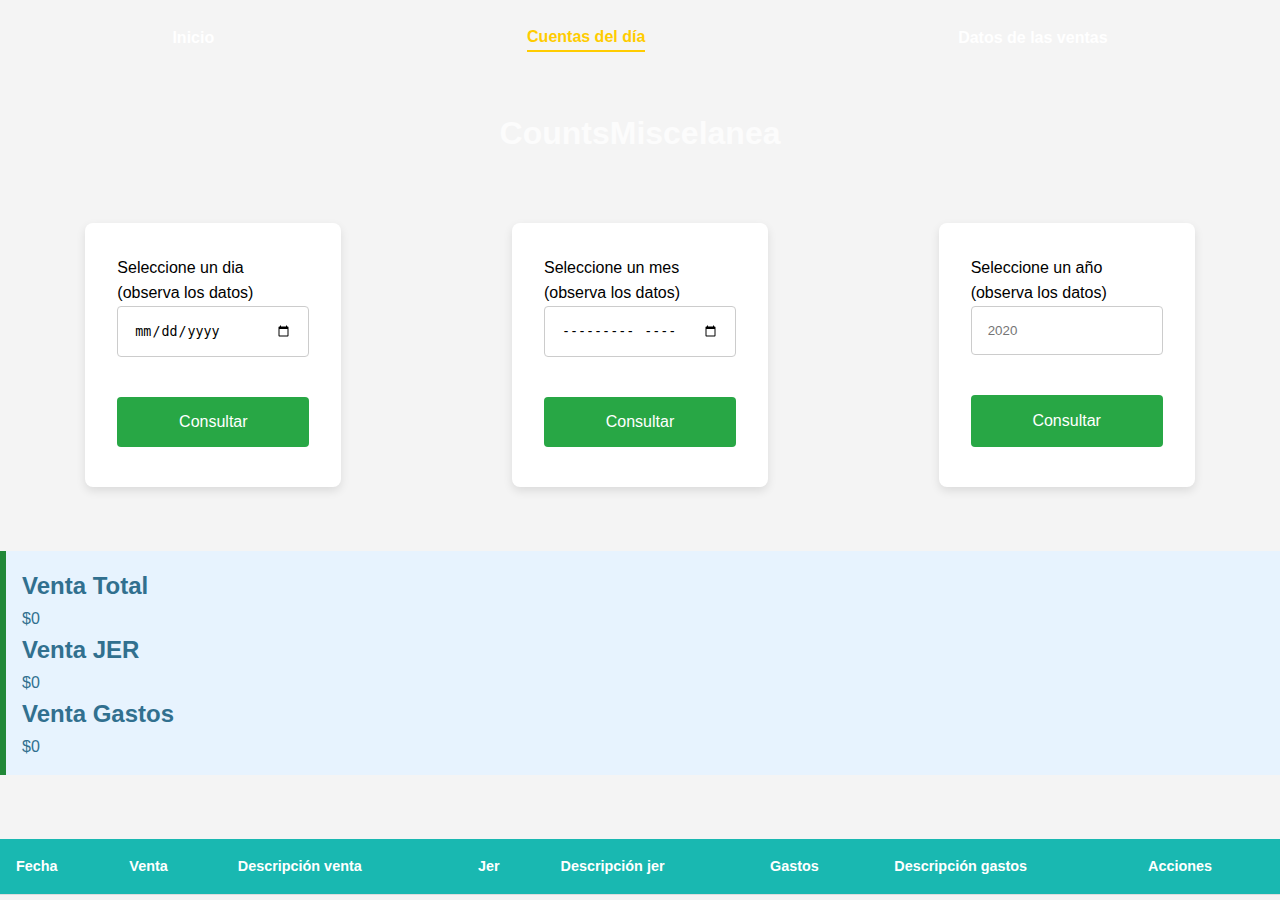
==== commit d920cf83: "add animation effects to headers and navigation elements" ====
--- a/counts.html
+++ b/counts.html
@@ -21,13 +21,13 @@
 
 <body>
     <div id="nav">
-        <a href="/index.html">Inicio</a>
-        <a href="#nav" class="active">Cuentas del día</a>
-        <a href="/graphics.html">Datos de las ventas</a>
+        <a href="/index.html" >Inicio</a>
+        <a href="#nav" class="active ">Cuentas del día</a>
+        <a href="/graphics.html" >Datos de las ventas</a>
 
     </div>
-    <h1>CountsMiscelanea</h1>
-    <div>
+    <h1 class="animated">CountsMiscelanea</h1>
+    <div class="animated">
         <div>
             <div class="search">
 
@@ -59,7 +59,7 @@
 
             </div>
             <div id="messageResult">
-                <div class="messageResultNoData hidden">No hay resultados para este mes.</div>
+                <div class="messageResultNoData hidden">No hay resultados para esta busqueda.</div>
                 <div class="messageResultData">
                     <div>
 
--- a/css/style.css
+++ b/css/style.css
@@ -1,4 +1,10 @@
 /* Estilos generales */
+*{
+  margin: 0;
+  padding: 0;
+  box-sizing: border-box;
+}
+
 body {
   font-family: "Arial", sans-serif;
   background-color: #f4f4f4;
@@ -10,20 +16,21 @@
   min-height: 100dvh;
   overflow-x: hidden;
   line-height: 1.6;
-  font-size: 1rem; /* Tamaño base */
+  font-size: 1rem;
+  /* Tamaño base */
   max-width: 100dvw;
   width: 100dvw;
   overflow-x: hidden;
- 
-  
 }
 
 ::-webkit-scrollbar {
-  width: .3rem;
-}
+  width: 0.3rem;
+}
+
 ::-webkit-scrollbar-track {
   background: #19b8b1;
 }
+
 ::-webkit-scrollbar-thumb {
   background: #ffcc00;
 }
@@ -51,7 +58,8 @@
   margin: 0 1.5rem;
   font-weight: bold;
   transition: color 0.3s;
-  font-size: 1rem; /* Ajuste base */
+  font-size: 1rem;
+  /* Ajuste base */
 }
 
 #nav a:hover {
@@ -200,8 +208,10 @@
 /* CSS para ajustar el tamaño de los gráficos */
 .chart-container {
   width: 90%;
-  max-width: 600px; /* Limitar el tamaño máximo */
-  margin: auto; /* Centrar los gráficos */
+  max-width: 600px;
+  /* Limitar el tamaño máximo */
+  margin: auto;
+  /* Centrar los gráficos */
   margin-bottom: 2rem;
   color: #131313;
   background-color: #ffffff;
@@ -214,6 +224,83 @@
   width: 100%;
   height: auto;
   color: #ffffff;
+}
+
+.pedidoList {
+  width: max-content;
+  color: #131313;
+  background-color: #ffffff;
+  padding: 1rem;
+  border-radius: 8px;
+  display: flex;
+  flex-direction: column;
+  align-items: center;
+  justify-content: space-around;
+  box-shadow: none;
+  position: absolute;
+  left: 1rem;
+  top: 0;
+  height: 90%;
+  max-width: 25rem;
+
+
+  & h2 {
+    font-weight: bold;
+    text-align: center;
+    color: #131313;
+    text-shadow: 0 0 2px #131313;
+  }
+
+  & h3 {
+    font-weight: bold;
+    font-size: 1rem;
+    text-align: center;
+    color: #218838;
+    text-shadow: 0 0 5px #218838;
+  }
+
+
+
+  & #closeList {
+    background-color: #28a745;
+    color: white;
+    border: none;
+    padding: 0.2rem 1rem;
+    border-radius: 4px;
+    cursor: pointer;
+    font-size: 1rem;
+    transition: background-color 0.3s;
+    position: sticky;
+    left: 100rem;
+    top: 0;
+    z-index: 999;
+
+    &:hover {
+      background-color: #882121;
+    }
+  }
+
+  & form {
+    display: flex;
+    flex-direction: row;
+    padding: 0.5rem;
+
+    & input {
+      margin: 0.5rem;
+      height: 2rem;
+      text-align: center;
+      padding: 0 1rem;
+
+      &:hover {
+        border-color: #19b8b1;
+      }
+
+      &:focus {
+        border-color: #19b8b1;
+        outline: none;
+      }
+    }
+  }
 }
 
 /* Disposición de botones en formularios */
@@ -273,6 +360,10 @@
   color: #31708f;
 }
 
+.animated {
+  animation: fadeIn 1s ease-in-out;
+}
+
 /* Estilos responsivos */
 @media (max-width: 768px) {
   body {
@@ -332,7 +423,21 @@
   from {
     background-color: transparent;
   }
+
   to {
     background-color: #19b8b0;
   }
 }
+
+@keyframes fadeIn {
+  from {
+    opacity: 0;
+    transform: translateY(-20px);
+    
+  }
+
+  to {
+    opacity: 1;
+    transform: translateY(0);
+  }
+}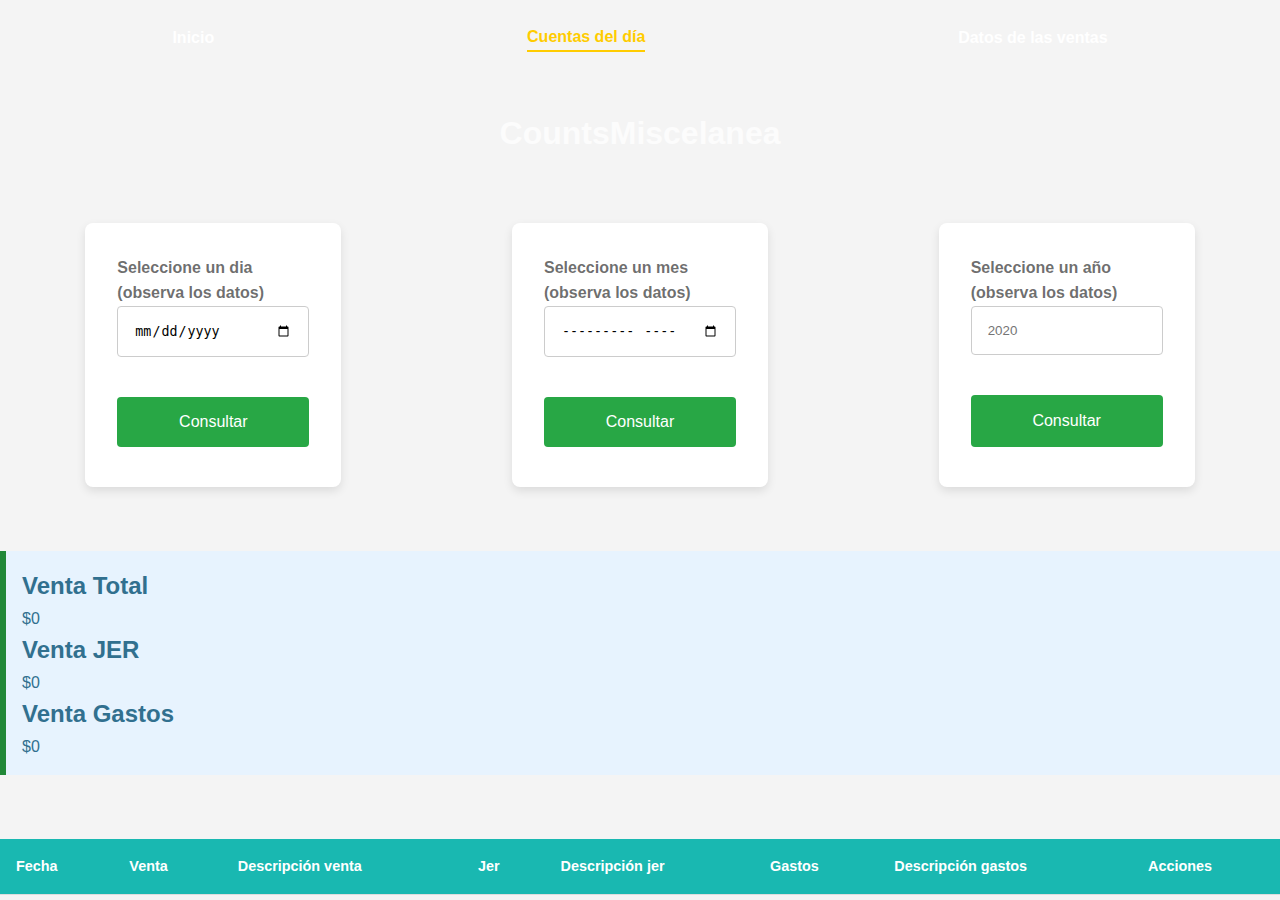
==== commit e2ca4ac4: "update favicon links to use local icon and add compatibility meta tag" ====
--- a/counts.html
+++ b/counts.html
@@ -14,7 +14,7 @@
     <meta og:type="website">
     <meta og:locale="es_CO">
     <meta og:author="Metatech">
-    <link rel="shortcut icon" href="https://static.thenounproject.com/png/154887-200.png" type="image/png">
+    <link rel="shortcut icon" href="./icon.png" type="image/png">
     <script src="./js/indexedDB.js"></script>
     <title>CountsMiscelanea</title>
 </head>
--- a/css/style.css
+++ b/css/style.css
@@ -72,6 +72,8 @@
   border-bottom: 2px solid #ffcc00;
 }
 
+
+
 /* Títulos */
 h1 {
   text-align: center;
@@ -116,6 +118,9 @@
 form div,
 form p {
   width: 100%;
+  color: #0e0e0e9d!important;
+  font-weight: bold;
+  font-family: 'Franklin Gothic Medium', 'Arial Narrow', Arial, sans-serif;
 }
 
 form input,
@@ -440,4 +445,63 @@
     opacity: 1;
     transform: translateY(0);
   }
+}
+
+audio::-webkit-media-controls-panel {
+  background-color: #19b8b1;
+  color: #fff;
+
+}
+
+audio::-webkit-media-controls-play-button {
+  background-color: #19b8b1;
+  color: #fff;
+}
+
+audio::-webkit-media-controls-current-time-display {
+  color: #fff;
+}
+
+audio::-webkit-media-controls-time-remaining-display {
+  color: #fff;
+}
+
+audio::-webkit-media-controls-mute-button {
+  background-color: #19b8b1;
+  color: #fff;
+}
+
+audio::-webkit-media-controls-volume-slider { 
+  background-color: #19b8b1;
+  color: #fff;
+} 
+
+audio::-webkit-media-controls-volume-slider-container {
+  background-color: #19b8b1;
+  color: #fff;
+}
+
+audio::-webkit-media-controls-volume-slider {
+  background-color: #19b8b1;
+  color: #fff;
+}
+
+audio::-webkit-media-controls-timeline {
+  background-color: #19b8b1;
+  color: #fff;
+}
+
+audio::-webkit-media-controls-timeline-container {
+  background-color: #19b8b1;
+  color: #fff;
+}
+
+audio::-webkit-media-controls-timeline-progress {
+  background-color: #19b8b1;
+  color: #fff;
+}
+
+audio::-webkit-media-controls-volume-slider {
+  background-color: #19b8b1;
+  color: #fff;
 }